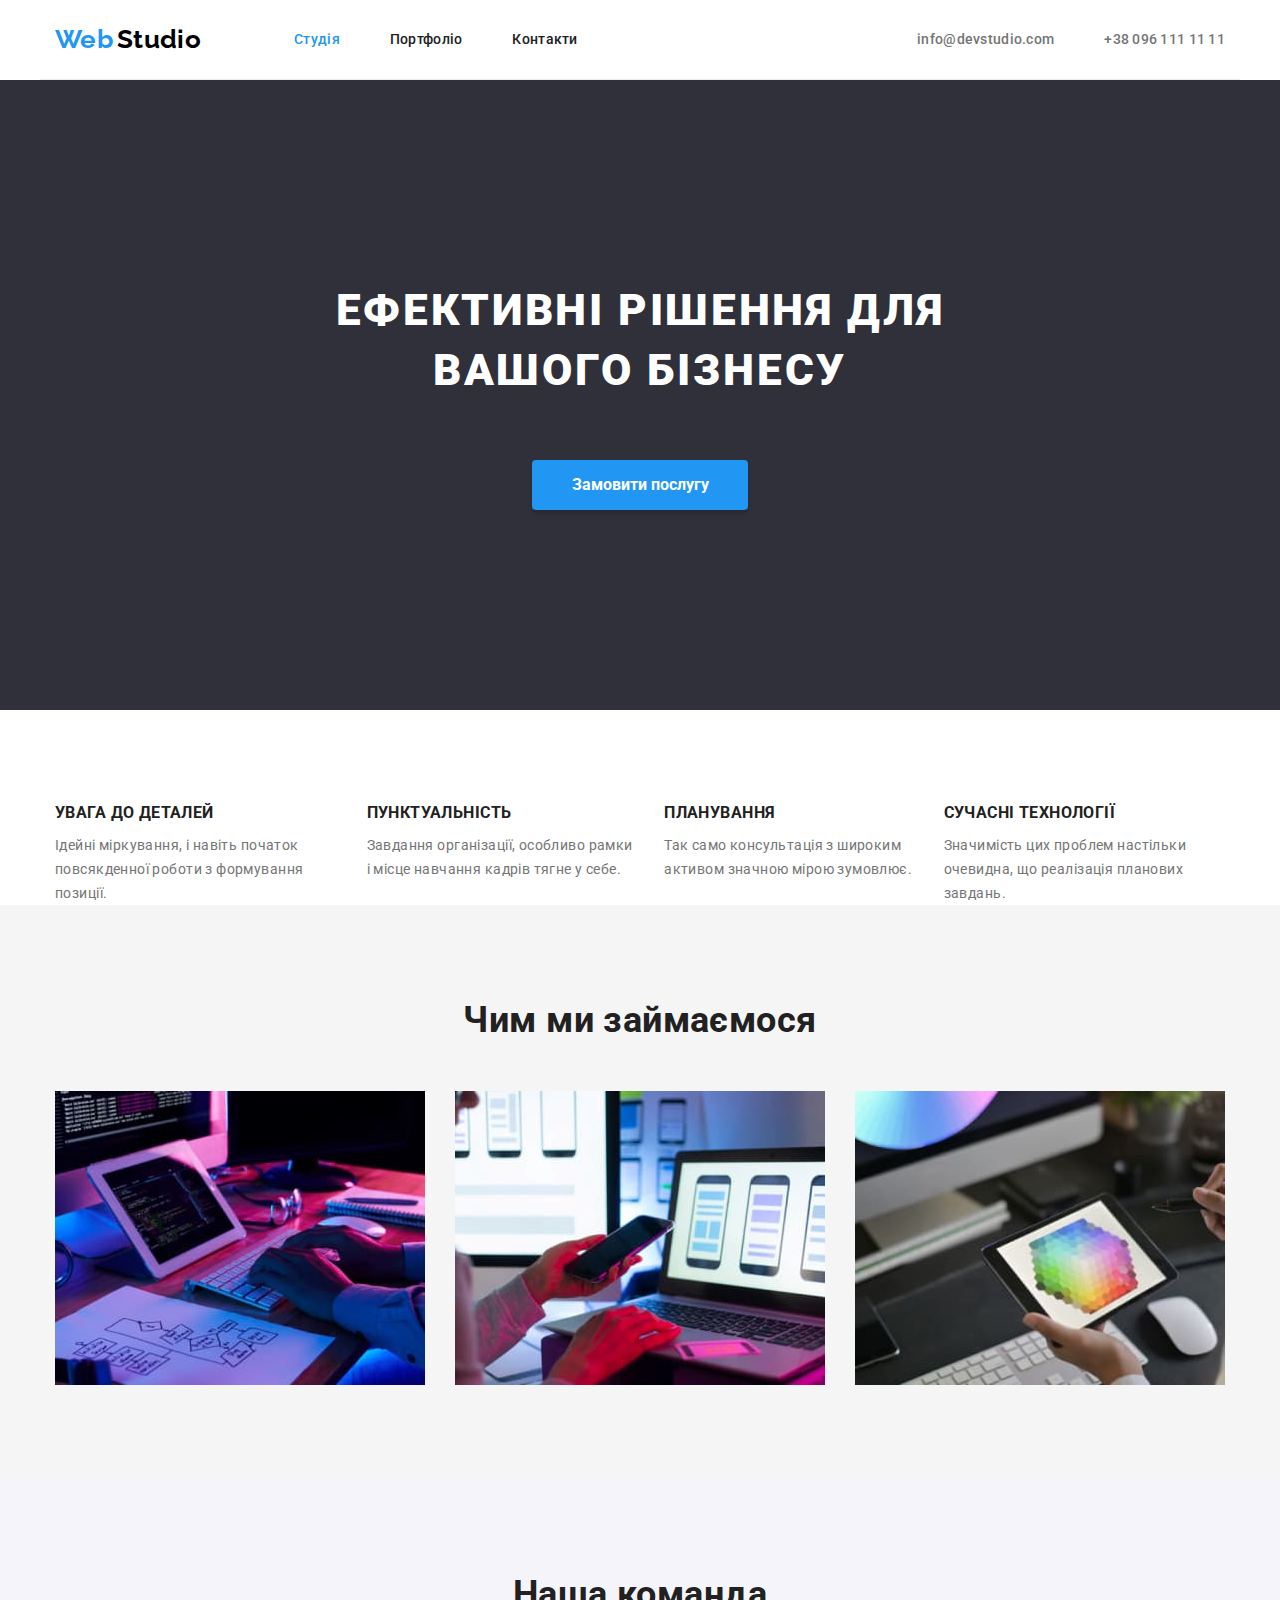
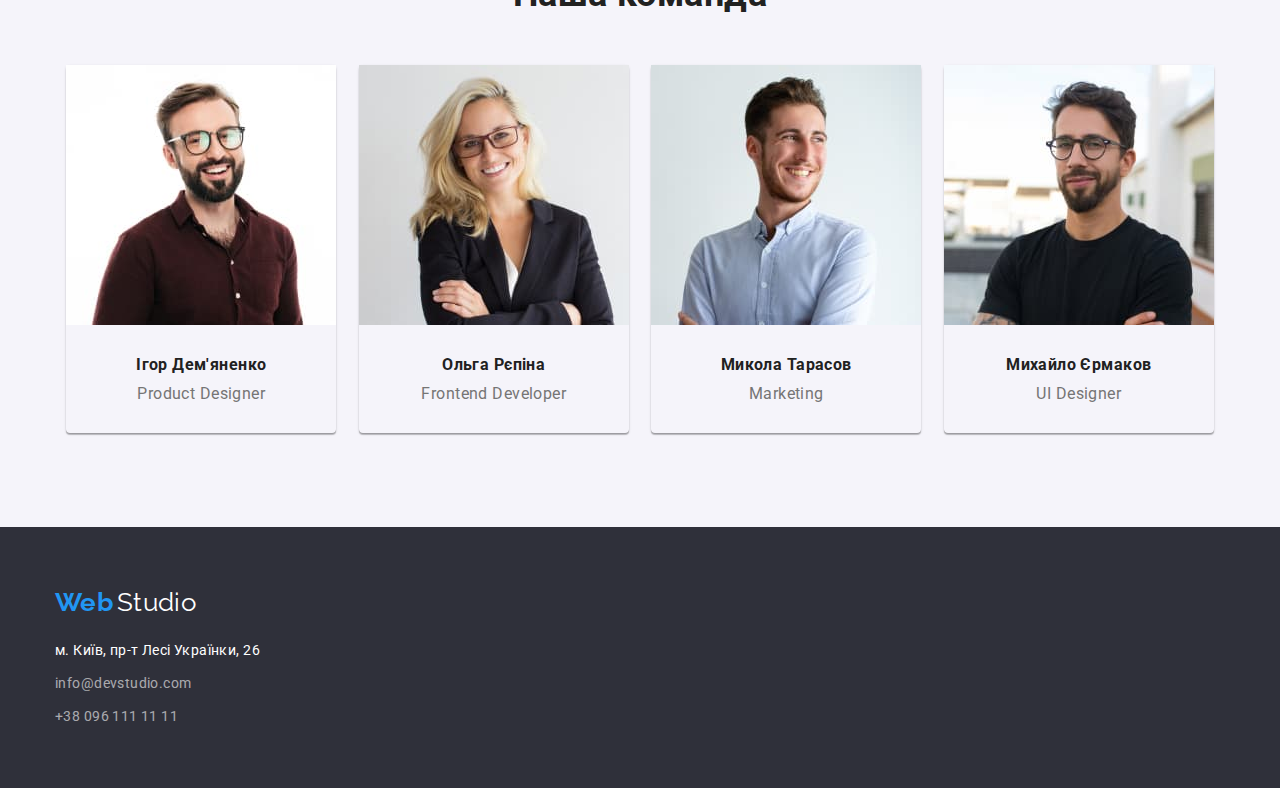
==== index.html @ d44a03df "update1" ====
<!DOCTYPE html>
<html lang="uk">

<head>
    <meta charset="UTF-8">
    <meta http-equiv="X-UA-Compatible" content="IE=edge">
    <meta name="viewport" content="width=device-width, initial-scale=1.0">
    <title>Студія</title>
    <link rel="preconnect" href="https://fonts.googleapis.com">
    <link rel="preconnect" href="https://fonts.gstatic.com" crossorigin>
    <link
        href="https://fonts.googleapis.com/css2?family=Raleway:wght@700&family=Roboto:wght@400;500;700;900&display=swap"
        rel="stylesheet">
    <link rel="stylesheet"
        href="https://cdnjs.cloudflare.com/ajax/libs/modern-normalize/1.1.0/modern-normalize.min.css" />
    <link rel="stylesheet" href="./css/styles.css">

<body class="body">
    <!--Header-->
    <header class="page-header">

        <div class="container header">
            <nav class="header-nav">
                <a class="header-logo link" href="./index.html">
                    <span class="logo-web">Web</span>
                    <span class="logo-studio">Studio</span></a>
                <ul class="nav-list list">
                    <li class="item active-page">
                        <a class="header-list-link current link" href="./index.html">Студія</a>
                    </li>
                    <li class="item">
                        <a class="header-list-link link" href="./portfolio.html">Портфоліо</a>
                    </li>
                    <li class="item">
                        <a class="header-list-link link" href="./index.html">Контакти</a>
                    </li>
                </ul>
            </nav>

                <ul class="auth-nav list">
                    <li>
                        <a class="contact-list header-list-link link"
                            href="mailto:info@devstudio.com">info@devstudio.com</a>
                    </li>
                    <li>
                        <a class="contact-list link" href="tel:+380961111111">+38 096 111 11 11</a>
                    </li>
                </ul>
        </div>

    </header>
    <!--Main-->
    <main>
        <!-- Hero -->
        <section class="hero">
            <div class="container">
                <h1 class="title-hero">Ефективні рішення для </br> вашого бізнесу</h1>
                <button class="header-button button" type="button">Замовити послугу</button>
            </div>
        </section>

        <!-- Details -->
        <!-- Spesials -->
        <section class="section about-details">

            <div class="container">
                <h2 class="visually-hidden">Наші особливості</h2>
                <ul class="details-list list">

                    <li class="item">
                        <h3 class="list-title">УВАГА ДО ДЕТАЛЕЙ</h3>
                        <p class="description-details">Ідейні міркування, і навіть початок повсякденної роботи з
                            формування
                            позиції.</p>
                    </li>

                    <li class="item">
                        <h3 class="list-title">ПУНКТУАЛЬНІСТЬ</h3>
                        <p class="description-details">Завдання організації, особливо рамки і місце навчання кадрів
                            тягне у
                            себе.</p>
                    </li>

                    <li class="item">
                        <h3 class="list-title">ПЛАНУВАННЯ</h3>
                        <p class="description-details">Так само консультація з широким активом значною мірою зумовлює.
                        </p>
                    </li>

                    <li class="item">
                        <h3 class="list-title">СУЧАСНІ ТЕХНОЛОГІЇ</h3>
                        <p class="description-details">Значимість цих проблем настільки очевидна, що реалізація планових
                            завдань.</p>
                    </li>

                </ul>
            </div>

        </section>

        <!-- Employment -->
        <section class="section employment">

            <div class="container  ">
                <h2 class="title-about">Чим ми займаємося</h2>
                <ul class="list list-employment">

                    <li class="item">
                        <img src="./image/img1.jpg" alt="Робота з комп'ютером" width="370">
                    </li>
                    <li class="item">
                        <img src="./image/img2.jpg" alt="Робота з телефоном" width="370">
                    </li>
                    <li class="item">
                        <img src="./image/img3.jpg" alt="Робота з планшетом" width="370">
                    </li>

                </ul>
            </div>

        </section>

        <!-- Team -->
        <section class="about-team">

            <div class="container">
                <h2 class="title-about-team">Наша команда</h2>
                <ul class="list team-list">
                    <li class="item">
                        <img class="photo-about-team" src="./image/photo1.jpg"
                            alt="Хлопчина в окулярах з бородою, в коричневій сорочці" width="270">

                        <div class="text-team">
                            <h3 class="team-title">Ігор Дем'яненко</h3>
                            <p class="about-team-title" lang="en">Product Designer</p>
                        </div>

                    </li>
                    <li class="item">
                        <img class="photo-about-team" src="./image/photo2.jpg"
                            alt="Блондинка в окулярах та чорному жакеті" width="270">

                        <div class="text-team">
                            <h3 class="team-title">Ольга Рєпіна</h3>
                            <p class="about-team-title" lang="en">Frontend Developer</p>
                        </div>

                    </li>
                    <li class="item">
                        <img class="photo-about-team" src="./image/photo3.jpg" alt="Усміхнений хлопчина в білій сорочці"
                            width="270">

                        <div class="text-team">
                            <h3 class="team-title">Микола Тарасов</h3>
                            <p class="about-team-title" lang="en">Marketing</p>
                        </div>

                    </li>
                    <li class="item">
                        <img class="photo-about-team" src="./image/photo4.jpg"
                            alt="Хлопчина в окулярах та чорній футболці" width="270">

                        <div class="text-team">
                            <h3 class="team-title">Михайло Єрмаков</h3>
                            <p class="about-team-title" lang="en">UI Designer</p>
                        </div>

                    </li>
                </ul>
            </div>

        </section>
    </main>

    <footer>
        <div class="container">
            <a class="footer-logo link" href="./index.html">
                <span class="logo-web">Web</span>
                <span class="foter-studio">Studio</span></a>

            <address>
                <ul class="list address">

                    <li>
                        <a class="adress-list link" href="https://goo.gl/maps/zooYpdzWJt4bHRCt7" target="_blank"
                            rel="noopener noreferrer nofollow">м. Київ, пр-т Лесі Українки, 26</a>
                    </li>

                    <li>
                        <a class="adress-contact-list mail link" href="mailto:info@devstudio.com">info@devstudio.com</a>
                    </li>
                    <li>
                        <a class="adress-contact-list link" href="tel:+380961111111">+38 096 111 11 11</a>
                    </li>
                </ul>
            </address>
        </div>

    </footer>
</body>

</html>
---- css/styles.css ----
/* General styles */

:root {
  --color-background-title: #ffffff;
  --color-text: #212121;
  --color-logo-header-hover: #2196f3;
  --color-focus: #188ce8;
  --color-line-down-head: #ececec;
  --color-logo-studio: #000000;
  --color-mailto-tel-details: #757575;
  --color-background-hero-footer: #2f303a;
  --color-title-hero: #ffffff;
  --color-section-team: #f5f4fa;
  --color-details-about: #f5f5f5;
}

.container {
  width: 1200px;
  padding-left: 15px;
  padding-right: 15px;
  margin-left: auto;
  margin-right: auto;
  /* outline: 1px solid red; */
}

h1,
h2,
h3,
ul,
p {
  margin-top: 0;
  margin-bottom: 0;
}

* {
  padding: 0;
}

body {
  font-family: "Roboto", sans-serif;
  background: var(--color-background-title);
  font-size: 14px;
  letter-spacing: 0.03em;
}

.link {
  text-decoration: none;
}

.list {
  list-style: none;
}

/* Header */



.header {
  margin-bottom: 0;
  border-bottom: 1px solid #ececec;

  display: flex;
  align-items: center;
}


.auth-nav {
  display: flex;
  margin-left: auto;
}

.header-logo {
  padding: 24px 0;
  margin-right: 93px;
}

.nav-list,
.header-nav {
  display: flex;
  align-items: center;
}

.nav-list .item:not(:first-child) {
  margin-left: 50px;
}

.logo-web {
  font-family: "Raleway";
  font-weight: 700;
  font-size: 26px;
  line-height: calc(31 / 26);
  color: var(--color-logo-header-hover);
}

.logo-studio {
  font-family: "Raleway";
  font-weight: 700;
  font-size: 26px;
  line-height: calc(31 / 26);
  color: var(--color-logo-studio);
}

.header-list-link {
  font-weight: 500;
  line-height: calc(16 / 14);
  letter-spacing: 0.02em;
  color: var(--color-text);
 
}

.contact-list {
  font-weight: 500;
  line-height: calc(16 / 14);
  letter-spacing: 0.02em;
  color: var(--color-mailto-tel-details);
   margin-left: 50px;
}

.header-list-link:hover,
.header-list-link:focus {
  color: var(--color-logo-header-hover);
}

.nav-list a:hover,
.nav-list a:focus,
.auth-nav a:hover,
.auth-nav a:focus {
  color: var(--color-logo-header-hover);
}

.nav-list .current  {
  color: var(--color-logo-header-hover);
}



/* Main */

.hero {
  background: var(--color-background-hero-footer);
  padding-top: 200px;
  padding-bottom: 200px;
  margin-top: 0;
  text-align: center;
}


.title-hero {
  font-weight: 900;
  font-size: 44px;
  line-height: calc(60 / 44);
  color: var(--color-background-title);
  text-align: center;
  letter-spacing: 0.06em;
  text-transform: uppercase;
  margin-bottom: 60px;
}

.button {
  display: inline;
  margin-left: auto;
  margin-right: auto;
  justify-content: center;

  font-family: inherit;
  font-weight: 700;
  font-size: 16px;
  line-height: calc(30 / 16);
  color: var(--color-background-title);
  cursor: pointer;
  width: 216px;
  height: 50px;
  border-radius: 4px;
  border: none;
}

.header-button {
  background: var(--color-logo-header-hover);
  box-shadow: 0px 4px 4px rgba(0, 0, 0, 0.15);

}

.header-button:hover,
.header-button:focus {
  background-color: var(--color-focus);
}

/* Spesials */

.visually-hidden {
  position: absolute;
  white-space: nowrap;
  width: 1px;
  height: 1px;
  overflow: hidden;
  border: 0;
  padding: 0;
  clip: rect(0 0 0 0);
  clip-path: inset(50%);
  margin: -1px;
}


.about-details {
  background: var(--color-details);
  padding-top: 94px;
}

.list-title {
  line-height: calc(16 / 14);
  text-transform: uppercase;
  color: var(--color-text);

  margin-bottom: 10px;
}

.details-list {
  display: flex;
}

.details-list>.item:not(:last-child) {
  margin-right: 30px;
}

.details-list>.item {
  width: calc((100%-120px) / 4);
}

.description-details {
  line-height: calc(24 / 14);
  color: var(--color-mailto-tel-details);
}

/* Employment */

.employment {
  background: var(--color-details-about);
  padding: 94px 0;
}

.title-about {
  font-size: 36px;
  line-height: calc(42 / 36);
  color: var(--color-text);
  text-align: center;
  margin-bottom: 50px;
}

.list-employment {
  display: flex;
}

img {
  display: block;
}

.list-employment>.item:not(:last-child) {
  margin-right: 30px;
}

.list-employment>.item {
  width: 370px;
}

/* Team */

.about-team {
  padding: 94px 0;
  background: var(--color-section-team);
}

.title-about-team {
  font-size: 36px;
  line-height: calc(42 / 36);
  color: var(--color-text);
  text-align: center;
  margin: 0;
  margin-bottom: 50px;
}

.team-title {
  font-size: 16px;
  line-height: calc(19 / 16);
  color: var(--color-text);
  margin: 0px;
  margin-bottom: 10px;
}

.about-team-title {
  font-size: 16px;
  line-height: calc(19 / 16);
  color: var(--color-mailto-tel-details);

}

.team-list {
  display: flex;
  padding-left: 0px;
  justify-content: space-around;
  list-style: none;
  margin: 0px;
}

.team-list>li {
  background-color: var(--accent-color2);
  border-radius: 4px;
  margin-left: 30px;
}

.text-team {
  text-align: center;
  margin-top: 30px;
  margin-bottom: 30px;
}

.team-list .item {
  border-radius: 0, 0, 4px, 4px;
  box-shadow: 0px 1px 3px rgba(0, 0, 0, 0.12), 0px 1px 1px rgba(0, 0, 0, 0.14),
    0px 2px 1px rgba(0, 0, 0, 0.2);
  padding: 0px;
  margin-left: 0px;
}

.team-item:not(:first-child) {
  padding: 0px;
  margin-left: 30px;
}

/* Footer */

footer {
  padding: 60px 0;
  background: var(--color-background-hero-footer);
}

.footer-logo {
  display: block;
  margin-bottom: 20px;
}

.foter-studio {
  font-family: "Raleway";
  font-size: 26px;
  line-height: calc(31 / 26);
  color: var(--color-background-title);
}

.address .adress-list {
  display: block;
  font-style: normal;
  color: var(--color-background-title);
  line-height: calc(24 / 14);
  margin-bottom: 9px;
}

.mail {
  display: block;
  margin-bottom: 9px;
}

.adress-contact-list {
  font-style: normal;
  line-height: calc(24 / 14);
  color: rgba(255, 255, 255, 0.6);
}

/* Portfolio */

.menu-btn {
   display: flex;
  justify-content: center;

  margin-bottom: 50px;
}

.btn {
  font-family: "Roboto";
  font-weight: 500;
  font-size: 16px;
  line-height: calc(26 / 16);
  text-align: center;
  color: var(--color-text);
  cursor: pointer;

  border-radius: 4px;
  background-color: #f5f4fa;
  border: none;
}

.item-btn {
  padding: 6px 25px;
}

.menu-btn .item:not(:last-child) {
  margin-right: 8px;
}

.btn:hover,
.bnt:focus {
  color: var(--color-background-title);
}

.btn-active:hover,
.btn-active:focus {
  background: var(--color-logo-header-hover);
  color: #ffffff;
}


/* Proects */

.section-proect {
  padding: 94px 0;
}

.proect-list {
  display: flex;
  flex-wrap: wrap;
  gap: 30px;

  padding: 0;
  margin: 0;
  list-style: none;


}

.proect-list  > .item {
  flex-basis: calc((100% - 60px) / 3) ;
  
}

img {
  display: block; 
  width: 100%;  
  height: auto;
}

.title-proect {
  font-size: 18px;
  line-height: calc(36 / 18);
  letter-spacing: 0.06em;
  color: var(--color-text);

  margin-bottom: 4px;
}

.about-proect {
  font-size: 16px;
  line-height: calc(30 / 16);
  color: var(--color-mailto-tel-details);
}

.title-project {
  border-left: 1px solid #eeeeee;
  border-bottom: 1px solid #eeeeee;
  border-right: 1px solid #eeeeee;
  padding: 20px 24px;

  text-align: left;
}
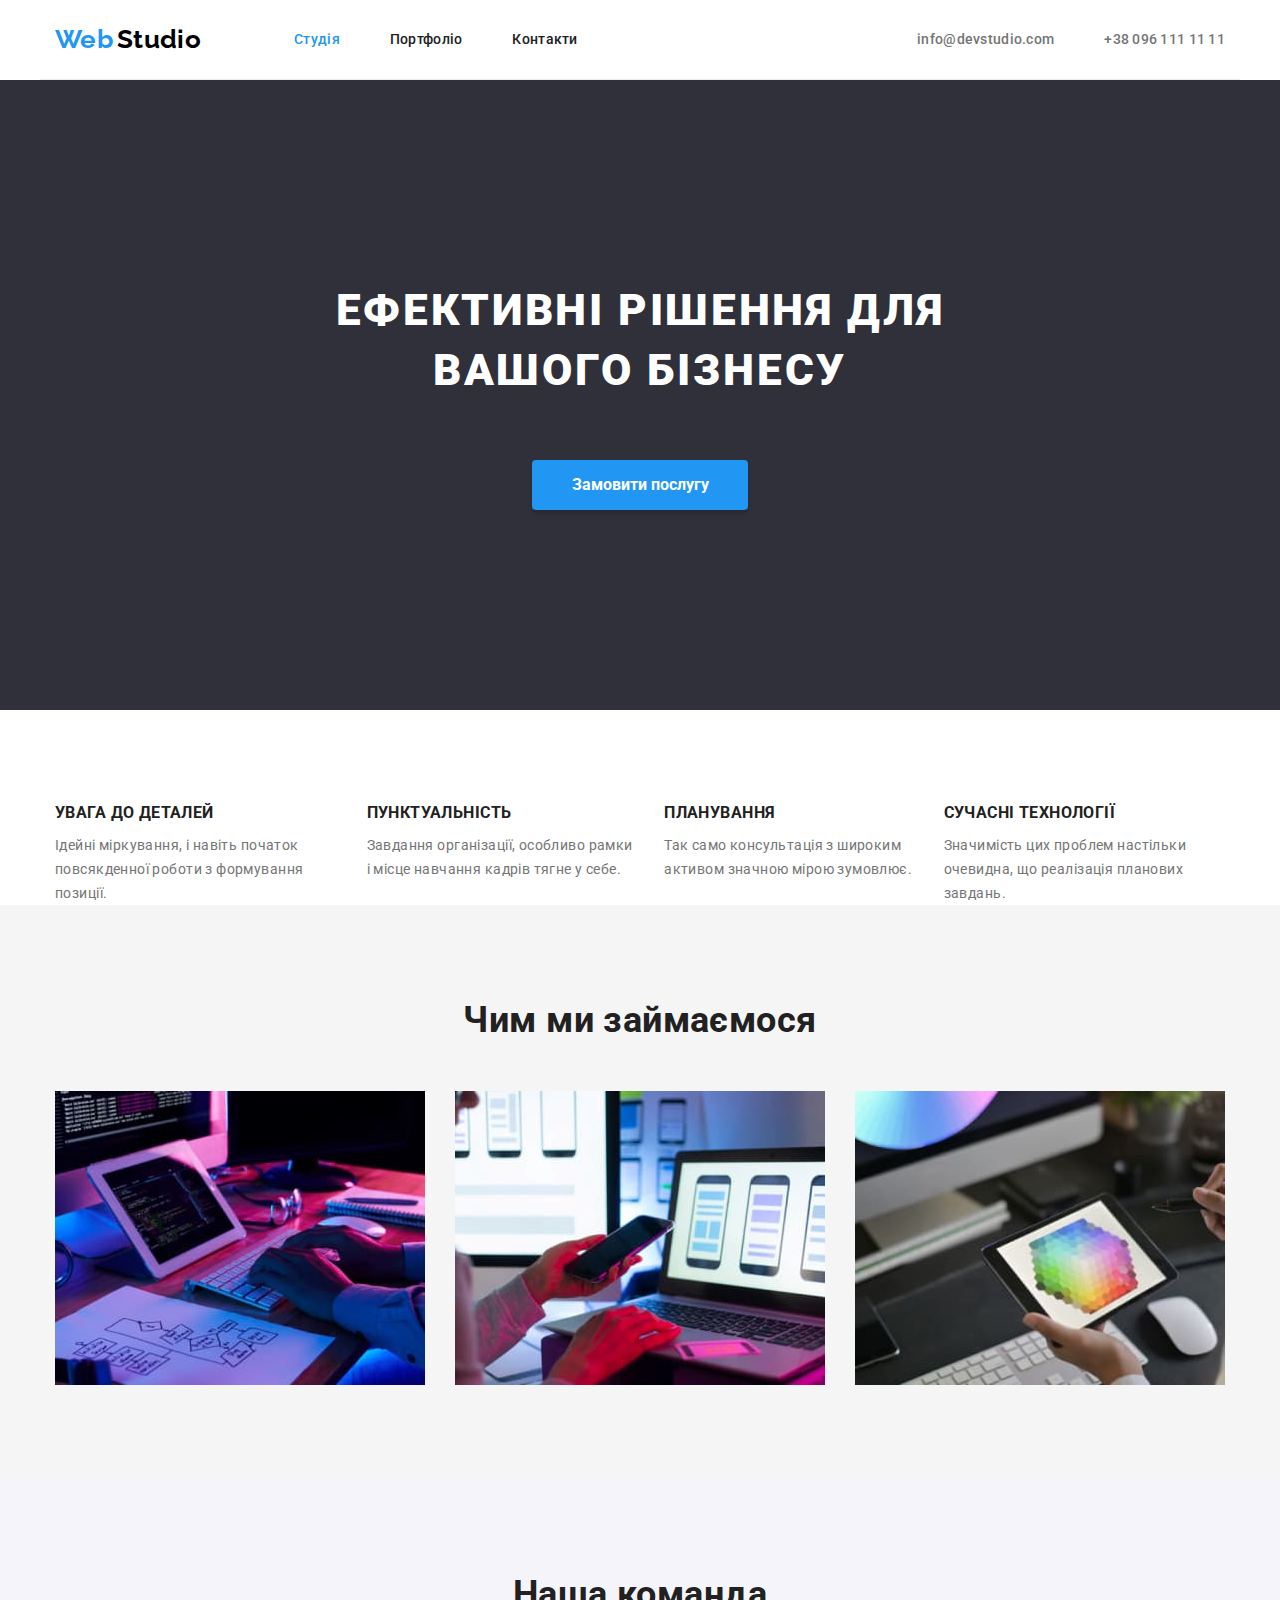
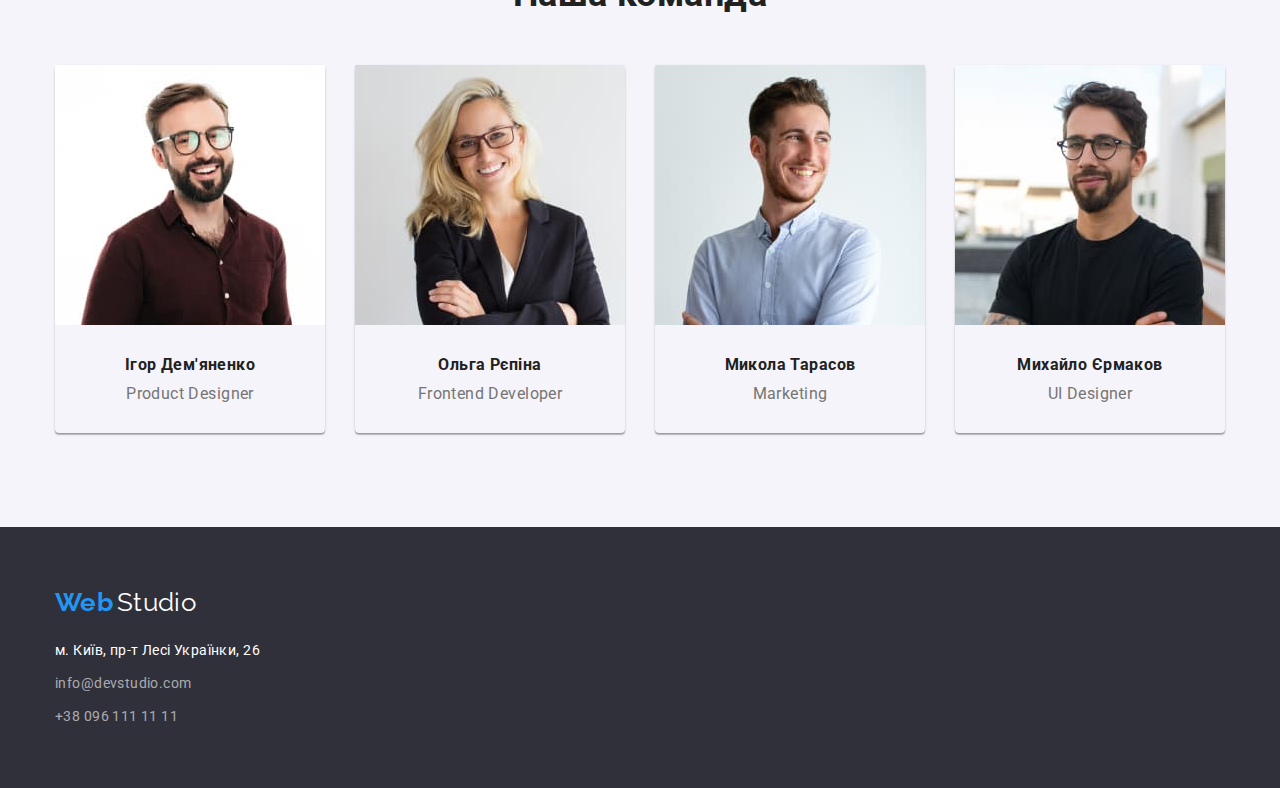
==== commit 39720339: "update2" ====
--- a/index.html
+++ b/index.html
@@ -38,11 +38,11 @@
             </nav>
 
                 <ul class="auth-nav list">
-                    <li>
+                    <li class="item">
                         <a class="contact-list header-list-link link"
                             href="mailto:info@devstudio.com">info@devstudio.com</a>
                     </li>
-                    <li>
+                    <li class="item">
                         <a class="contact-list link" href="tel:+380961111111">+38 096 111 11 11</a>
                     </li>
                 </ul>
--- a/css/styles.css
+++ b/css/styles.css
@@ -84,6 +84,10 @@
   margin-left: 50px;
 }
 
+.auth-nav .item:not(:first-child) {
+  margin-left: 50px;
+}
+
 .logo-web {
   font-family: "Raleway";
   font-weight: 700;
@@ -113,7 +117,6 @@
   line-height: calc(16 / 14);
   letter-spacing: 0.02em;
   color: var(--color-mailto-tel-details);
-   margin-left: 50px;
 }
 
 .header-list-link:hover,
@@ -296,7 +299,7 @@
 .team-list {
   display: flex;
   padding-left: 0px;
-  justify-content: space-around;
+  justify-content: space-between;
   list-style: none;
   margin: 0px;
 }
@@ -309,8 +312,8 @@
 
 .text-team {
   text-align: center;
-  margin-top: 30px;
-  margin-bottom: 30px;
+  padding-top: 30px;
+  padding-bottom: 30px;
 }
 
 .team-list .item {
@@ -373,6 +376,10 @@
   margin-bottom: 50px;
 }
 
+.menu-btn .item:not(:first-child) {
+  margin-left: 8px;
+}
+
 .btn {
   font-family: "Roboto";
   font-weight: 500;
